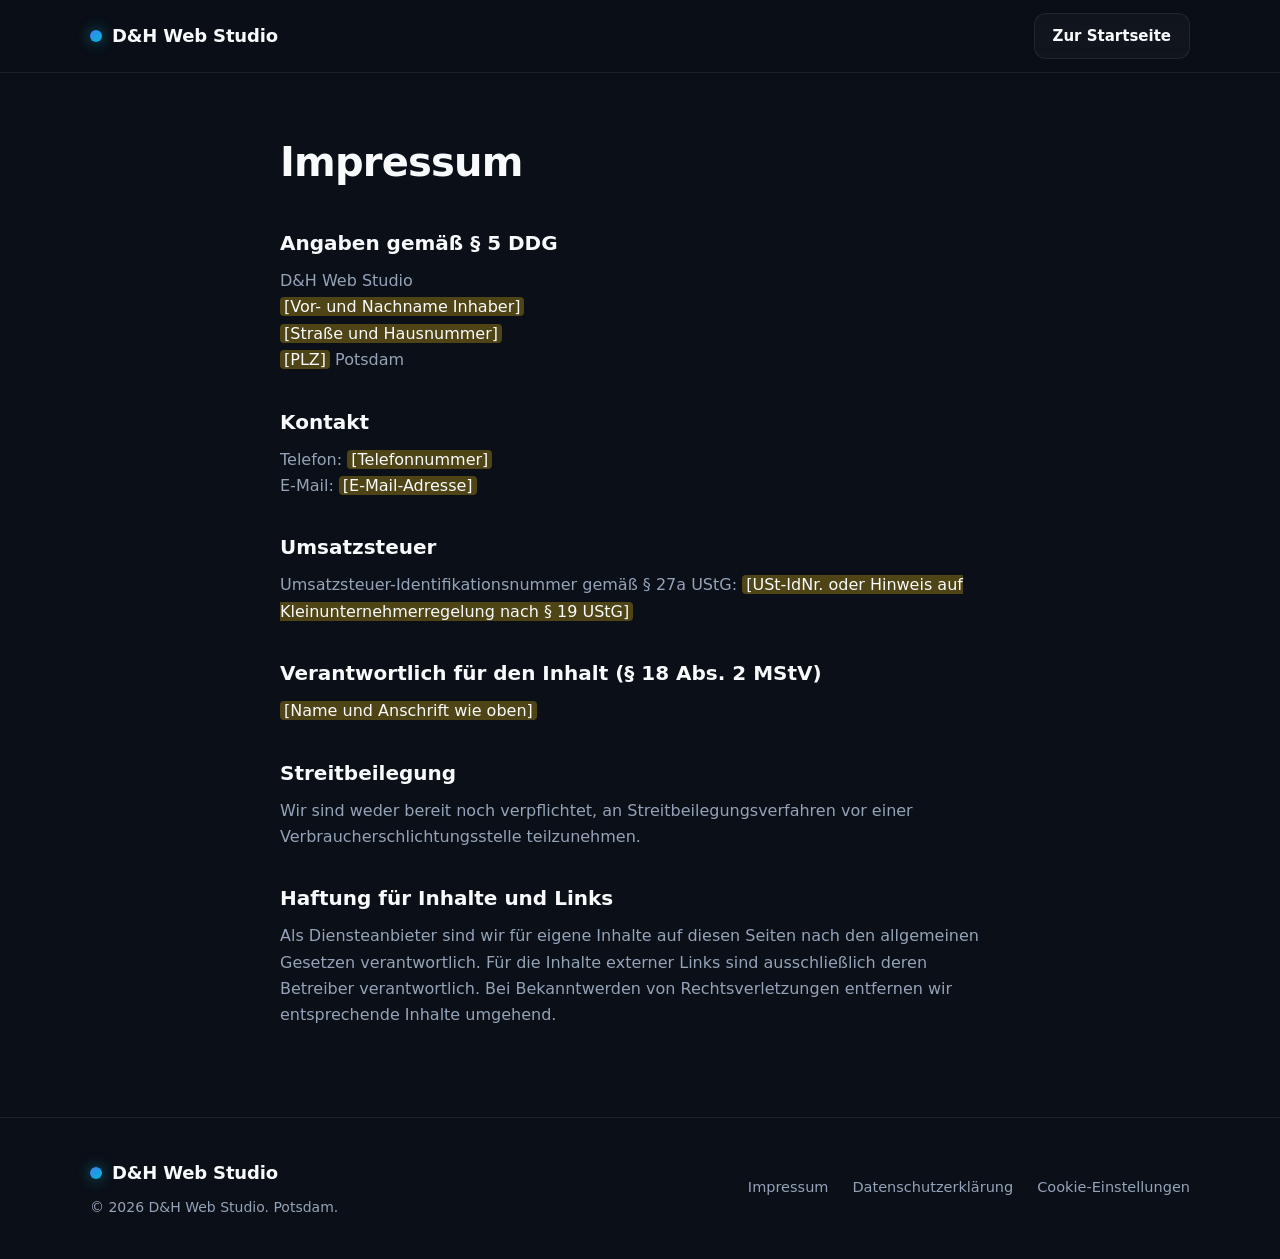
==== impressum.html @ bded17f2 "Add files via upload" ====
<!DOCTYPE html>
<html lang="de" data-theme="dunkel">
<head>
  <meta charset="UTF-8">
  <meta name="viewport" content="width=device-width, initial-scale=1">
  <title>Impressum – D&amp;H Web Studio</title>
  <meta name="description" content="Impressum von D&amp;H Web Studio, Potsdam.">
  <meta name="robots" content="noindex">
  <link rel="stylesheet" href="style.css">
  <script>try{var t=localStorage.getItem("dh-theme");if(t)document.documentElement.setAttribute("data-theme",t)}catch(e){}</script>
</head>
<body>
  <header class="header">
    <div class="container header__inner">
      <a class="logo" href="index.html"><span class="logo__dot" aria-hidden="true"></span>D&amp;H Web Studio</a>
      <a class="btn btn--ghost btn--sm" href="index.html">Zur Startseite</a>
    </div>
  </header>
  <main class="legal">
    <div class="container container--narrow">
      <h1>Impressum</h1>
      <h2>Angaben gemäß § 5 DDG</h2>
      <p>D&amp;H Web Studio<br><span class="todo">[Vor- und Nachname Inhaber]</span><br><span class="todo">[Straße und Hausnummer]</span><br><span class="todo">[PLZ]</span> Potsdam</p>
      <h2>Kontakt</h2>
      <p>Telefon: <span class="todo">[Telefonnummer]</span><br>E-Mail: <span class="todo">[E-Mail-Adresse]</span></p>
      <h2>Umsatzsteuer</h2>
      <p>Umsatzsteuer-Identifikationsnummer gemäß § 27a UStG: <span class="todo">[USt-IdNr. oder Hinweis auf Kleinunternehmerregelung nach § 19 UStG]</span></p>
      <h2>Verantwortlich für den Inhalt (§ 18 Abs. 2 MStV)</h2>
      <p><span class="todo">[Name und Anschrift wie oben]</span></p>
      <h2>Streitbeilegung</h2>
      <p>Wir sind weder bereit noch verpflichtet, an Streitbeilegungsverfahren vor einer Verbraucherschlichtungsstelle teilzunehmen.</p>
      <h2>Haftung für Inhalte und Links</h2>
      <p>Als Diensteanbieter sind wir für eigene Inhalte auf diesen Seiten nach den allgemeinen Gesetzen verantwortlich. Für die Inhalte externer Links sind ausschließlich deren Betreiber verantwortlich. Bei Bekanntwerden von Rechtsverletzungen entfernen wir entsprechende Inhalte umgehend.</p>
    </div>
  </main>
  <footer class="footer">
    <div class="container footer__inner">
      <div>
        <a class="logo" href="index.html"><span class="logo__dot" aria-hidden="true"></span>D&amp;H Web Studio</a>
        <p class="footer__copy">© 2026 D&amp;H Web Studio. Potsdam.</p>
      </div>
      <nav class="footer__nav" aria-label="Rechtliches">
        <a href="impressum.html">Impressum</a>
        <a href="datenschutz.html">Datenschutzerklärung</a>
        <a href="index.html#cookies">Cookie-Einstellungen</a>
      </nav>
    </div>
  </footer>
  <script src="script.js"></script>
</body>
</html>
---- style.css ----
:root,
[data-theme="dunkel"] {
  color-scheme: dark;
  --header-bg: rgba(11, 15, 23, 0.7);
  --nav-bg: rgba(11, 15, 23, 0.96);
  --alt-bg: rgba(22, 29, 42, 0.5);
  --glow: rgba(37, 99, 235, 0.22);
  --accent-soft: #60A5FA;
  --accent-hover: #3B82F6;
  --badge-text: #7DD3FC;
  --bg-primary: #0B0F17;
  --bg-surface: #161D2A;
  --bg-surface-hover: #1E293B;
  --text-main: #F8FAFC;
  --text-muted: #94A3B8;
  --accent-primary: #2563EB;
  --accent-gradient: linear-gradient(135deg, #3B82F6 0%, #06B6D4 100%);
  --border-color: rgba(255, 255, 255, 0.08);
  --radius: 16px;
  --font: "Inter", system-ui, -apple-system, "Segoe UI", Roboto, "Helvetica Neue", Arial, sans-serif;
  --header-h: 72px;
}

*, *::before, *::after { box-sizing: border-box; }
html { scroll-behavior: smooth; scroll-padding-top: var(--header-h); }
body {
  margin: 0;
  font-family: var(--font);
  font-size: 1rem;
  line-height: 1.65;
  color: var(--text-main);
  background: var(--bg-primary);
  -webkit-font-smoothing: antialiased;
}
h1, h2, h3, p, ul { margin: 0; }
ul { padding: 0; list-style: none; }
a { color: inherit; text-decoration: none; }
:focus-visible { outline: 2px solid #06B6D4; outline-offset: 3px; }

.container { width: 100%; max-width: 1140px; margin: 0 auto; padding: 0 20px; }
.container--narrow { max-width: 760px; }

/* Header */
.header {
  position: sticky; top: 0; z-index: 50;
  background: var(--header-bg);
  backdrop-filter: blur(16px); -webkit-backdrop-filter: blur(16px);
  border-bottom: 1px solid var(--border-color);
}
.header__inner { display: flex; align-items: center; justify-content: space-between; height: var(--header-h); }
.logo { display: inline-flex; align-items: center; gap: 10px; font-weight: 700; font-size: 1.125rem; letter-spacing: -0.01em; }
.logo__dot { width: 12px; height: 12px; border-radius: 50%; background: var(--accent-gradient); box-shadow: 0 0 14px rgba(6, 182, 212, 0.6); }

.nav-toggle { display: flex; flex-direction: column; gap: 5px; padding: 10px; background: none; border: 0; cursor: pointer; }
.nav-toggle span { width: 24px; height: 2px; background: var(--text-main); border-radius: 2px; transition: transform .3s, opacity .3s; }
.nav-toggle[aria-expanded="true"] span:nth-child(1) { transform: translateY(7px) rotate(45deg); }
.nav-toggle[aria-expanded="true"] span:nth-child(2) { opacity: 0; }
.nav-toggle[aria-expanded="true"] span:nth-child(3) { transform: translateY(-7px) rotate(-45deg); }

.nav {
  position: absolute; top: var(--header-h); left: 0; right: 0;
  display: none; flex-direction: column; gap: 4px; padding: 16px 20px 24px;
  background: var(--nav-bg);
  border-bottom: 1px solid var(--border-color);
}
.nav.is-open { display: flex; }
.nav__link { padding: 12px 0; color: var(--text-muted); font-weight: 500; transition: color .2s; }
.nav__link:hover { color: var(--text-main); }

/* Buttons */
.btn {
  display: inline-flex; align-items: center; justify-content: center;
  padding: 14px 26px; border-radius: 12px; border: 1px solid transparent;
  font: inherit; font-weight: 600; cursor: pointer; text-align: center;
  transition: transform .2s, box-shadow .2s, background .2s, border-color .2s;
}
.btn--primary { background: var(--accent-primary); color: #fff; box-shadow: 0 8px 24px rgba(37, 99, 235, 0.3); }
.btn--primary:hover { background: var(--accent-hover); transform: translateY(-2px); box-shadow: 0 12px 30px rgba(59, 130, 246, 0.4); }
.btn--ghost { border-color: var(--border-color); background: rgba(255, 255, 255, 0.03); }
.btn--ghost:hover { background: var(--bg-surface-hover); transform: translateY(-2px); }
.btn--sm { padding: 10px 18px; font-size: 0.9375rem; margin-top: 8px; }
.btn--block { width: 100%; }

/* Hero */
.hero {
  padding: 72px 0 80px;
  background: radial-gradient(ellipse 70% 50% at 50% 0%, var(--glow), transparent 70%);
}
.hero__inner { display: flex; flex-direction: column; align-items: center; text-align: center; }
.badge {
  display: inline-block; padding: 6px 14px; margin-bottom: 24px;
  font-size: 0.875rem; font-weight: 500; color: var(--badge-text);
  background: rgba(6, 182, 212, 0.1); border: 1px solid rgba(6, 182, 212, 0.3); border-radius: 999px;
}
.hero__title { max-width: 860px; font-size: clamp(2rem, 6vw, 3.75rem); line-height: 1.1; letter-spacing: -0.03em; font-weight: 800; }
.hero__lead { max-width: 640px; margin-top: 24px; font-size: 1.125rem; color: var(--text-muted); }
.hero__actions { display: flex; flex-direction: column; gap: 12px; width: 100%; max-width: 420px; margin-top: 36px; }
.trust { display: grid; grid-template-columns: 1fr; gap: 12px; width: 100%; margin-top: 56px; }
.trust__item {
  padding: 14px 18px; font-size: 0.9375rem; font-weight: 500;
  background: var(--bg-surface); border: 1px solid var(--border-color); border-radius: 12px;
  transition: border-color .2s, transform .2s;
}
.trust__item:hover { border-color: rgba(59, 130, 246, 0.5); transform: translateY(-2px); }

/* Sections */
.section { padding: 72px 0; }
.section--alt { background: var(--alt-bg); border-block: 1px solid var(--border-color); }
.section__title { font-size: clamp(1.625rem, 4vw, 2.5rem); line-height: 1.2; letter-spacing: -0.02em; font-weight: 700; }
.section__lead { max-width: 60ch; margin-top: 12px; color: var(--text-muted); }
.grid { display: grid; gap: 20px; margin-top: 44px; grid-template-columns: 1fr; }

.card, .feature {
  display: flex; flex-direction: column; gap: 12px; padding: 28px;
  background: var(--bg-surface); border: 1px solid var(--border-color); border-radius: var(--radius);
  transition: transform .25s, background .25s, border-color .25s, box-shadow .25s;
}
.card:hover, .feature:hover {
  transform: translateY(-4px); background: var(--bg-surface-hover);
  border-color: rgba(59, 130, 246, 0.45); box-shadow: 0 16px 40px rgba(0, 0, 0, 0.35);
}
.card__title, .feature__title { font-size: 1.1875rem; line-height: 1.3; font-weight: 600; }
.card__text { color: var(--text-muted); font-size: 0.9688rem; }
.price {
  margin-top: auto; align-self: flex-start; padding: 4px 12px;
  font-size: 0.875rem; font-weight: 600; color: #fff;
  background: var(--accent-gradient); border-radius: 999px;
}
.icon {
  display: grid; place-items: center; width: 48px; height: 48px; margin-bottom: 4px;
  background: rgba(37, 99, 235, 0.15); border: 1px solid rgba(59, 130, 246, 0.3); border-radius: 12px;
}
.icon svg { width: 24px; height: 24px; fill: none; stroke: var(--accent-soft); stroke-width: 1.7; stroke-linecap: round; stroke-linejoin: round; }

/* About */
.about { display: grid; gap: 28px; }
.about__text { display: grid; gap: 16px; color: var(--text-muted); font-size: 1.0625rem; max-width: 62ch; }
.about .badge { margin-bottom: 16px; }

/* FAQ */
.faq { margin-top: 36px; display: grid; gap: 12px; }
.faq__item { background: var(--bg-surface); border: 1px solid var(--border-color); border-radius: 14px; transition: border-color .2s; }
.faq__item:hover, .faq__item.is-open { border-color: rgba(59, 130, 246, 0.45); }
.faq__heading { font-size: 1rem; }
.faq__question {
  display: flex; align-items: center; justify-content: space-between; gap: 16px; width: 100%;
  padding: 20px 22px; background: none; border: 0; color: var(--text-main);
  font: inherit; font-weight: 600; text-align: left; cursor: pointer;
}
.faq__icon { position: relative; flex: none; width: 14px; height: 14px; }
.faq__icon::before, .faq__icon::after {
  content: ""; position: absolute; top: 50%; left: 0; width: 100%; height: 2px;
  background: var(--accent-soft); border-radius: 2px; transition: transform .3s;
}
.faq__icon::after { transform: rotate(90deg); }
.faq__question[aria-expanded="true"] .faq__icon::after { transform: rotate(0); }
.faq__answer { padding: 0 22px 22px; color: var(--text-muted); }

/* Form */
.form-card {
  padding: 28px 22px; background: var(--bg-surface); border: 1px solid var(--border-color); border-radius: 20px;
  box-shadow: 0 24px 60px rgba(0, 0, 0, 0.4), 0 0 0 1px rgba(59, 130, 246, 0.12);
}
.form { display: grid; gap: 18px; margin-top: 28px; }
.field { display: grid; gap: 6px; }
.field label { font-size: 0.9063rem; font-weight: 500; color: var(--text-muted); }
.field input, .field textarea {
  width: 100%; padding: 13px 14px; font: inherit; color: var(--text-main);
  background: var(--bg-primary); border: 1px solid var(--border-color); border-radius: 10px;
  transition: border-color .2s, box-shadow .2s;
}
.field textarea { resize: vertical; min-height: 120px; }
.field input:focus, .field textarea:focus { outline: none; border-color: #3B82F6; box-shadow: 0 0 0 3px rgba(59, 130, 246, 0.25); }
.form__note { text-align: center; font-size: 0.875rem; color: var(--text-muted); }

/* Footer */
.footer { padding: 40px 0; border-top: 1px solid var(--border-color); }
.footer__inner { display: flex; flex-direction: column; gap: 24px; }
.footer__copy { margin-top: 8px; font-size: 0.875rem; color: var(--text-muted); }
.footer__nav { display: flex; flex-wrap: wrap; gap: 8px 24px; }
.footer__nav a { font-size: 0.9063rem; color: var(--text-muted); transition: color .2s; }
.footer__nav a:hover { color: var(--text-main); }

/* Tablet */
@media (min-width: 640px) {
  .hero__actions { flex-direction: row; justify-content: center; max-width: none; }
  .trust { grid-template-columns: repeat(2, 1fr); }
  .grid--4 { grid-template-columns: repeat(2, 1fr); }
  .form-card { padding: 44px; }
}

/* Desktop */
@media (min-width: 960px) {
  .hero { padding: 112px 0 120px; }
  .section { padding: 104px 0; }
  .nav-toggle { display: none; }
  .nav { position: static; display: flex; flex-direction: row; align-items: center; gap: 28px; padding: 0; background: none; border: 0; }
  .nav__link { padding: 0; font-size: 0.9375rem; }
  .btn--sm { margin-top: 0; }
  .trust { grid-template-columns: repeat(4, 1fr); }
  .grid--4 { grid-template-columns: repeat(4, 1fr); }
  .grid--3 { grid-template-columns: repeat(3, 1fr); }
  .about { grid-template-columns: 1fr 1.2fr; gap: 64px; align-items: start; }
  .footer__inner { flex-direction: row; justify-content: space-between; align-items: center; }
}

@media (prefers-reduced-motion: reduce) {
  html { scroll-behavior: auto; }
  *, *::before, *::after { transition: none !important; }
}

/* Themes */
[data-theme="hell"] {
  color-scheme: light;
  --bg-primary: #F6F8FB; --bg-surface: #FFFFFF; --bg-surface-hover: #EEF3FA;
  --text-main: #0F172A; --text-muted: #475569;
  --border-color: rgba(15, 23, 42, 0.12);
  --header-bg: rgba(246, 248, 251, 0.85); --nav-bg: rgba(246, 248, 251, 0.98); --alt-bg: rgba(255, 255, 255, 0.7);
  --glow: rgba(37, 99, 235, 0.14); --accent-soft: #2563EB; --accent-hover: #1D4ED8; --badge-text: #0E7490;
}
[data-theme="wald"] {
  color-scheme: dark;
  --bg-primary: #0A120F; --bg-surface: #131E19; --bg-surface-hover: #1B2B24;
  --text-main: #F1F8F4; --text-muted: #93A89D; --accent-primary: #059669;
  --accent-gradient: linear-gradient(135deg, #34D399 0%, #A3E635 100%);
  --border-color: rgba(255, 255, 255, 0.08);
  --header-bg: rgba(10, 18, 15, 0.7); --nav-bg: rgba(10, 18, 15, 0.96); --alt-bg: rgba(19, 30, 25, 0.5);
  --glow: rgba(5, 150, 105, 0.24); --accent-soft: #34D399; --accent-hover: #10B981; --badge-text: #86EFAC;
}
[data-theme="violett"] {
  color-scheme: dark;
  --bg-primary: #0F0B17; --bg-surface: #1C1629; --bg-surface-hover: #291F3D;
  --text-main: #F8F5FF; --text-muted: #A398B8; --accent-primary: #7C3AED;
  --accent-gradient: linear-gradient(135deg, #8B5CF6 0%, #EC4899 100%);
  --border-color: rgba(255, 255, 255, 0.08);
  --header-bg: rgba(15, 11, 23, 0.7); --nav-bg: rgba(15, 11, 23, 0.96); --alt-bg: rgba(28, 22, 41, 0.5);
  --glow: rgba(124, 58, 237, 0.26); --accent-soft: #A78BFA; --accent-hover: #8B5CF6; --badge-text: #C4B5FD;
}
body { transition: background .3s, color .3s; }

/* Theme switcher */
.themes { display: grid; grid-template-columns: repeat(2, 1fr); gap: 14px; margin-top: 40px; }
.theme {
  display: flex; flex-direction: column; gap: 6px; padding: 12px; text-align: left;
  font: inherit; color: var(--text-main); cursor: pointer;
  background: var(--bg-surface); border: 1px solid var(--border-color); border-radius: var(--radius);
  transition: transform .2s, border-color .2s, box-shadow .2s;
}
.theme:hover { transform: translateY(-3px); border-color: var(--accent-soft); }
.theme[aria-pressed="true"] { border-color: var(--accent-primary); box-shadow: 0 0 0 2px var(--accent-primary); }
.theme__name { font-weight: 600; margin-top: 4px; }
.theme__desc { font-size: 0.875rem; color: var(--text-muted); }
.swatch { display: block; padding: 14px; background: var(--bg-primary); border: 1px solid var(--border-color); border-radius: 10px; }
.swatch i { display: block; border-radius: 6px; }
.swatch__bar { height: 8px; width: 65%; margin-bottom: 8px; background: var(--text-main); }
.swatch__card { height: 22px; margin-bottom: 8px; background: var(--bg-surface); border: 1px solid var(--border-color); }
.swatch__btn { height: 20px; width: 50%; background: var(--accent-gradient); }

/* Form extras */
.check { display: flex; gap: 10px; align-items: flex-start; font-size: 0.875rem; color: var(--text-muted); }
.check input { flex: none; width: 20px; height: 20px; margin-top: 2px; accent-color: var(--accent-primary); }
.check a, .cookie a, .legal a { color: var(--accent-soft); text-decoration: underline; }
.form__status { min-height: 1.5em; text-align: center; font-size: 0.9375rem; font-weight: 500; }
.form__status.is-ok { color: #34D399; }
.form__status.is-error { color: #F87171; }
.btn:disabled { opacity: 0.6; cursor: wait; }

/* Footer button */
.footer__link { padding: 0; font: inherit; font-size: 0.9063rem; color: var(--text-muted); background: none; border: 0; cursor: pointer; transition: color .2s; }
.footer__link:hover { color: var(--text-main); }

/* Cookie dialog */
.cookie {
  position: fixed; inset: auto 12px 12px 12px; z-index: 100; width: auto; max-width: 440px; margin: 0 auto 0 0;
  padding: 22px; color: var(--text-main); background: var(--bg-surface);
  border: 1px solid var(--border-color); border-radius: var(--radius); box-shadow: 0 24px 60px rgba(0, 0, 0, 0.45);
}
.cookie__title { font-size: 1.125rem; font-weight: 700; }
.cookie__text { margin-top: 8px; font-size: 0.9063rem; color: var(--text-muted); }
.cookie__row { display: flex; gap: 10px; align-items: flex-start; margin-top: 12px; font-size: 0.875rem; color: var(--text-muted); }
.cookie__row input { flex: none; width: 20px; height: 20px; accent-color: var(--accent-primary); }
.cookie__actions { display: grid; gap: 8px; margin-top: 16px; }
.cookie__actions .btn { padding: 11px 18px; }
.cookie__links { display: flex; gap: 16px; margin-top: 14px; font-size: 0.8125rem; }

/* Legal pages */
.legal { padding: 56px 0 88px; }
.legal h1 { margin-bottom: 24px; font-size: clamp(1.75rem, 5vw, 2.5rem); letter-spacing: -0.02em; }
.legal h2 { margin: 32px 0 8px; font-size: 1.25rem; }
.legal p, .legal li { max-width: 70ch; color: var(--text-muted); }
.legal p + p { margin-top: 10px; }
.legal ul { padding-left: 20px; list-style: disc; }
.todo { padding: 0 4px; border-radius: 4px; color: var(--text-main); background: rgba(250, 204, 21, 0.28); }
.footer__nav .footer__link { line-height: 1.65; }

@media (min-width: 640px) {
  .cookie { inset: auto auto 24px 24px; width: 420px; }
  .cookie__actions { grid-template-columns: 1fr 1fr; }
  .cookie__actions [data-cookie="all"] { grid-column: 1 / -1; }
}
@media (min-width: 960px) { .themes { grid-template-columns: repeat(4, 1fr); } }
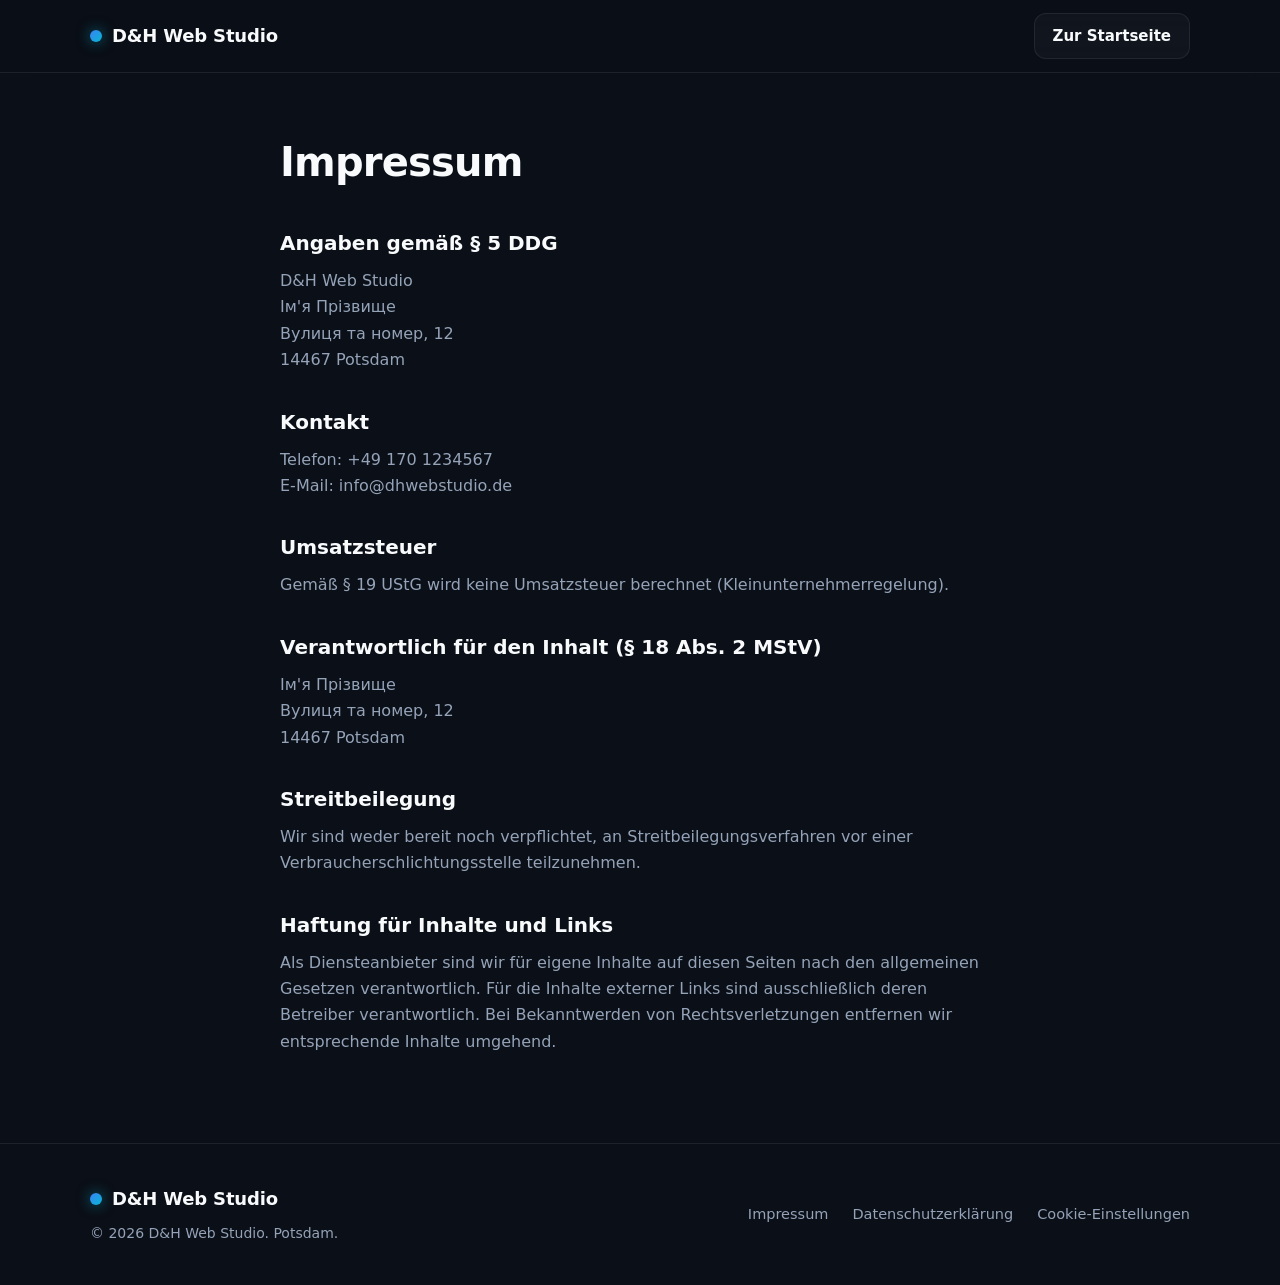
==== commit b9099e89: "Update impressum.html" ====
--- a/impressum.html
+++ b/impressum.html
@@ -20,15 +20,26 @@
     <div class="container container--narrow">
       <h1>Impressum</h1>
       <h2>Angaben gemäß § 5 DDG</h2>
-      <p>D&amp;H Web Studio<br><span class="todo">[Vor- und Nachname Inhaber]</span><br><span class="todo">[Straße und Hausnummer]</span><br><span class="todo">[PLZ]</span> Potsdam</p>
+      <p>D&amp;H Web Studio<br>
+      Ім'я Прізвище<br>
+      Вулиця та номер, 12<br>
+      14467 Potsdam</p>
+      
       <h2>Kontakt</h2>
-      <p>Telefon: <span class="todo">[Telefonnummer]</span><br>E-Mail: <span class="todo">[E-Mail-Adresse]</span></p>
+      <p>Telefon: +49 170 1234567<br>
+      E-Mail: info@dhwebstudio.de</p>
+      
       <h2>Umsatzsteuer</h2>
-      <p>Umsatzsteuer-Identifikationsnummer gemäß § 27a UStG: <span class="todo">[USt-IdNr. oder Hinweis auf Kleinunternehmerregelung nach § 19 UStG]</span></p>
+      <p>Gemäß § 19 UStG wird keine Umsatzsteuer berechnet (Kleinunternehmerregelung).</p>
+      
       <h2>Verantwortlich für den Inhalt (§ 18 Abs. 2 MStV)</h2>
-      <p><span class="todo">[Name und Anschrift wie oben]</span></p>
+      <p>Ім'я Прізвище<br>
+      Вулиця та номер, 12<br>
+      14467 Potsdam</p>
+      
       <h2>Streitbeilegung</h2>
       <p>Wir sind weder bereit noch verpflichtet, an Streitbeilegungsverfahren vor einer Verbraucherschlichtungsstelle teilzunehmen.</p>
+      
       <h2>Haftung für Inhalte und Links</h2>
       <p>Als Diensteanbieter sind wir für eigene Inhalte auf diesen Seiten nach den allgemeinen Gesetzen verantwortlich. Für die Inhalte externer Links sind ausschließlich deren Betreiber verantwortlich. Bei Bekanntwerden von Rechtsverletzungen entfernen wir entsprechende Inhalte umgehend.</p>
     </div>
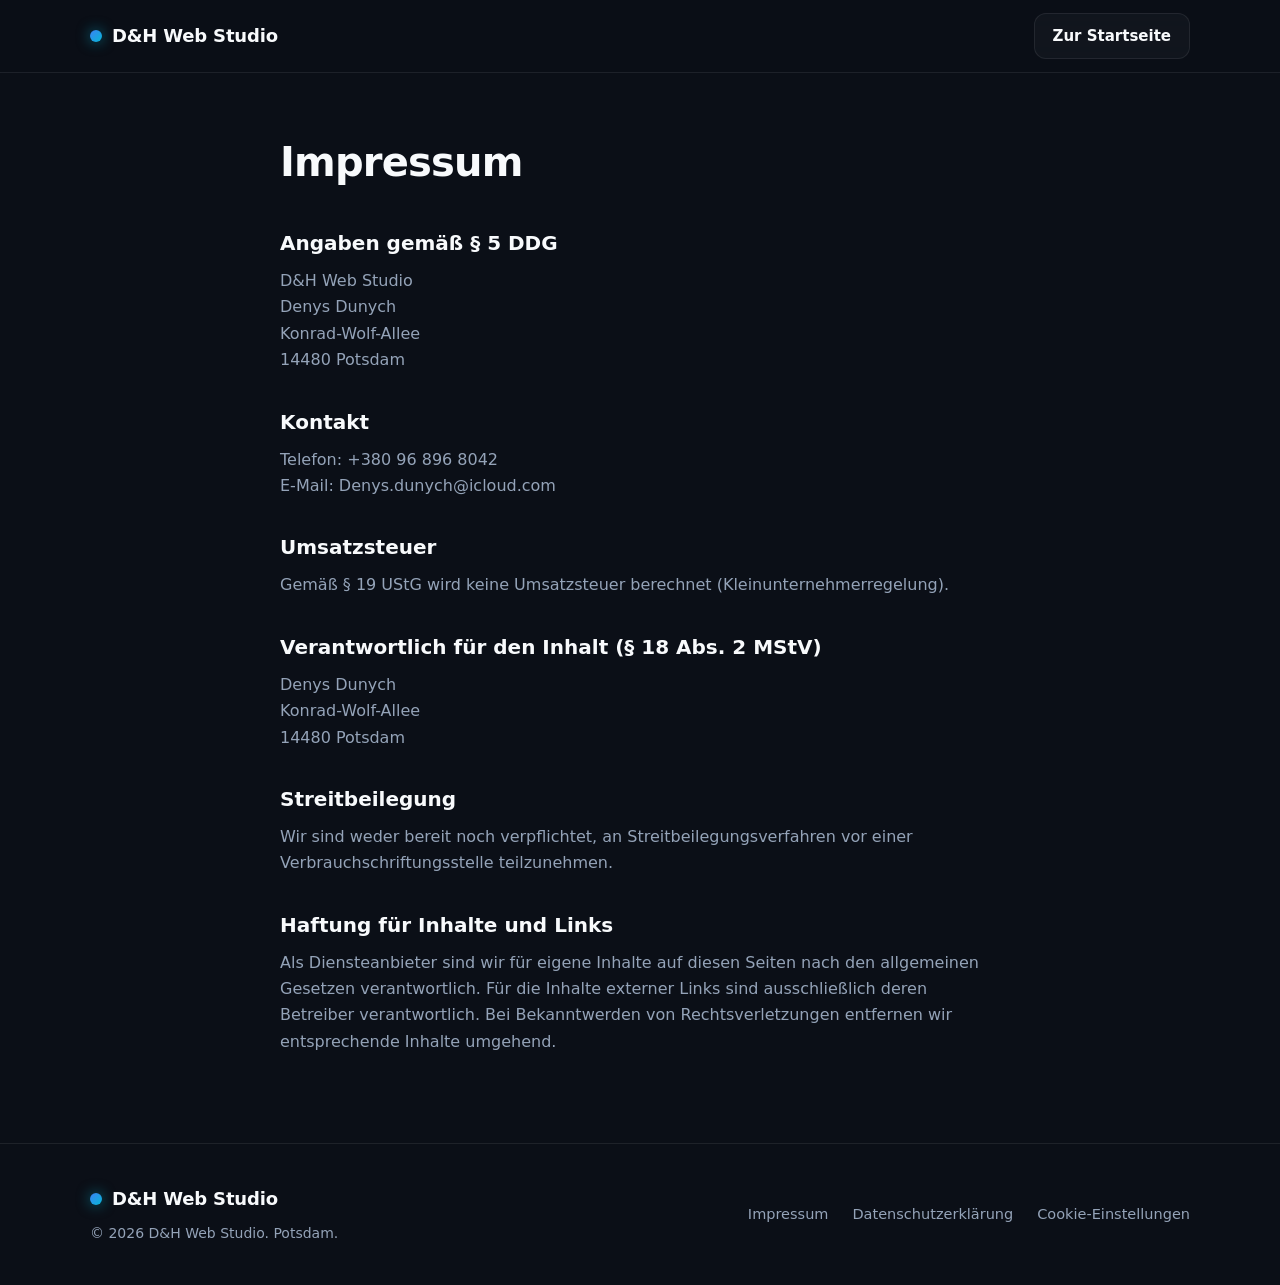
==== commit 8b302600: "Update impressum.html" ====
--- a/impressum.html
+++ b/impressum.html
@@ -21,24 +21,24 @@
       <h1>Impressum</h1>
       <h2>Angaben gemäß § 5 DDG</h2>
       <p>D&amp;H Web Studio<br>
-      Ім'я Прізвище<br>
-      Вулиця та номер, 12<br>
-      14467 Potsdam</p>
+      Denys Dunych<br>
+      Konrad-Wolf-Allee<br>
+      14480 Potsdam</p>
       
       <h2>Kontakt</h2>
-      <p>Telefon: +49 170 1234567<br>
-      E-Mail: info@dhwebstudio.de</p>
+      <p>Telefon: +380 96 896 8042<br>
+      E-Mail: Denys.dunych@icloud.com</p>
       
       <h2>Umsatzsteuer</h2>
       <p>Gemäß § 19 UStG wird keine Umsatzsteuer berechnet (Kleinunternehmerregelung).</p>
       
       <h2>Verantwortlich für den Inhalt (§ 18 Abs. 2 MStV)</h2>
-      <p>Ім'я Прізвище<br>
-      Вулиця та номер, 12<br>
-      14467 Potsdam</p>
+      <p>Denys Dunych<br>
+      Konrad-Wolf-Allee<br>
+      14480 Potsdam</p>
       
       <h2>Streitbeilegung</h2>
-      <p>Wir sind weder bereit noch verpflichtet, an Streitbeilegungsverfahren vor einer Verbraucherschlichtungsstelle teilzunehmen.</p>
+      <p>Wir sind weder bereit noch verpflichtet, an Streitbeilegungsverfahren vor einer Verbrauchschriftungsstelle teilzunehmen.</p>
       
       <h2>Haftung für Inhalte und Links</h2>
       <p>Als Diensteanbieter sind wir für eigene Inhalte auf diesen Seiten nach den allgemeinen Gesetzen verantwortlich. Für die Inhalte externer Links sind ausschließlich deren Betreiber verantwortlich. Bei Bekanntwerden von Rechtsverletzungen entfernen wir entsprechende Inhalte umgehend.</p>
